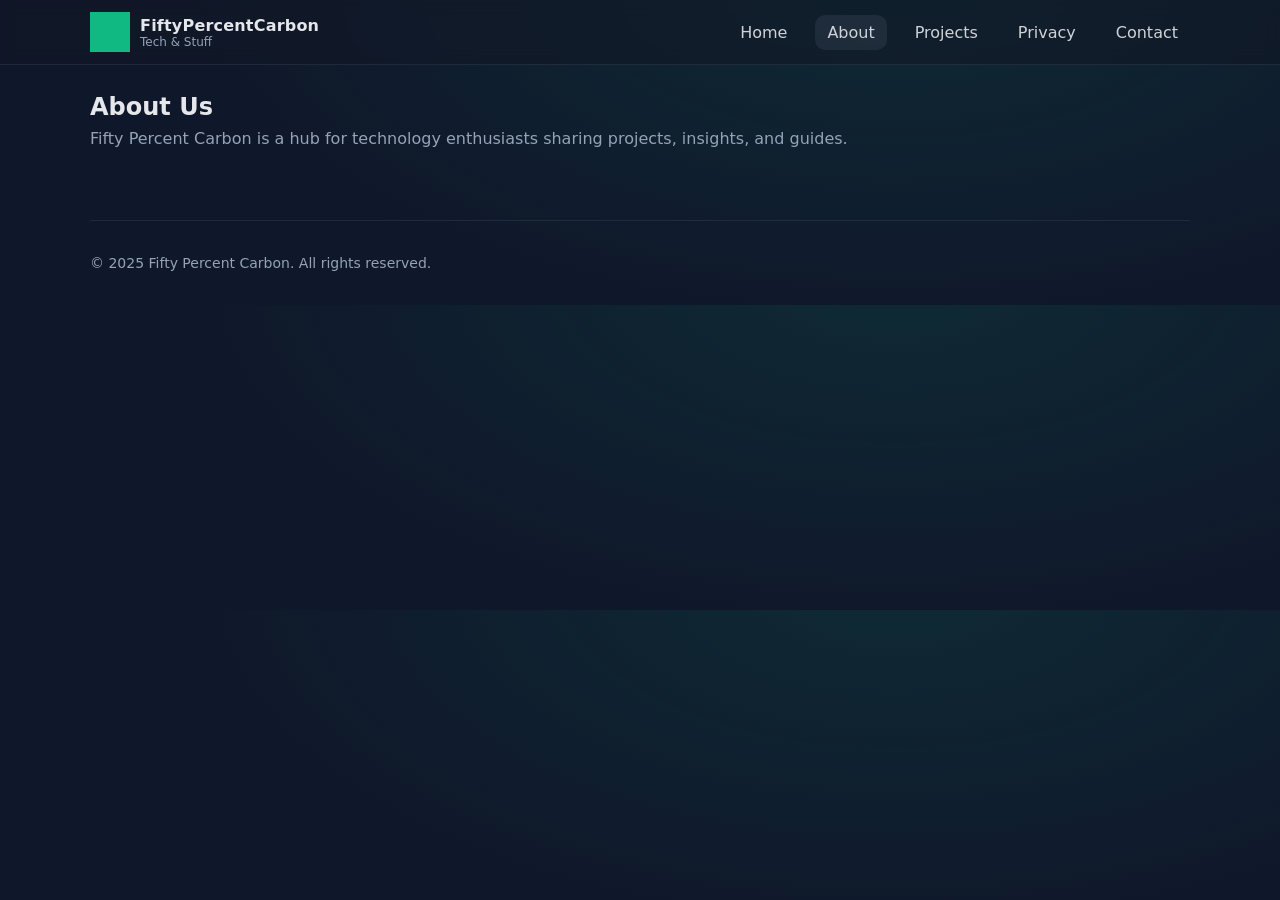
==== about.html @ bc20a0b7 "Full site: new premade package with visible content" ====
<!DOCTYPE html>
<html lang="en">
<head>
<meta charset="UTF-8">
<meta name="viewport" content="width=device-width, initial-scale=1.0">
<title>About - Fifty Percent Carbon</title>
<link rel="stylesheet" href="assets/css/style.css">
</head>
<body>
<header class="header">
<div class="container nav">
<a href="index.html" class="brand">
<img src="assets/images/logo.svg" alt="Logo">
<div><div class="brand-name">FiftyPercentCarbon</div><div class="brand-sub">Tech & Stuff</div></div>
</a>
<nav class="navlinks">
<a href="index.html">Home</a>
<a href="about.html" class="active">About</a>
<a href="projects.html">Projects</a>
<a href="privacy.html">Privacy</a>
<a href="contact.html">Contact</a>
</nav>
<button class="hamburger">&#9776;</button>
</div>
</header>

<div class="container section">
<h2>About Us</h2>
<p class="lead">Fifty Percent Carbon is a hub for technology enthusiasts sharing projects, insights, and guides.</p>
</div>

<footer class="footer container">
<p>&copy; 2025 Fifty Percent Carbon. All rights reserved.</p>
</footer>
<script src="assets/js/script.js"></script>
</body>
</html>
---- assets/css/style.css ----
:root{
  --bg:#0f172a;
  --panel:#111827;
  --text:#e5e7eb;
  --muted:#94a3b8;
  --brand:#10b981;
  --brand-2:#059669;
  --ring:rgba(16,185,129,.35);
}
*{box-sizing:border-box}
body{margin:0;font-family:ui-sans-serif,system-ui,Segoe UI,Roboto,Ubuntu,Cantarell,Noto Sans,Arial;background:radial-gradient(1200px 600px at 70% -10%,rgba(16,185,129,.12),transparent 60%),var(--bg);color:var(--text);}
.container{max-width:1100px;margin:0 auto;padding:24px}
.header{position:sticky;top:0;z-index:50;backdrop-filter: blur(8px);background: rgba(17,24,39,.6);border-bottom:1px solid rgba(148,163,184,.12);}
.nav{display:flex;align-items:center;justify-content:space-between;gap:16px;padding:12px 0}
.brand{display:flex;align-items:center;gap:10px;text-decoration:none;color:var(--text)}
.brand img{width:40px;height:40px}
.brand-name{font-weight:800;letter-spacing:.2px}
.brand-sub{font-size:12px;color:var(--muted)}
.navlinks{display:flex;gap:16px;align-items:center}
.navlinks a{color:var(--text);text-decoration:none;padding:8px 12px;border-radius:10px;opacity:.9}
.navlinks a:hover,.navlinks a.active{background:rgba(148,163,184,.12)}
.hamburger{display:none;background:none;border:0;color:var(--text);font-size:22px}
.hero{display:grid; grid-template-columns:1.1fr .9fr; gap:24px; align-items:center;padding:40px 0;}
.hero h1{font-size:44px;line-height:1.1;margin:0 0 12px}
.hero p{color:var(--muted);font-size:18px;margin:0 0 24px}
.cta{display:inline-flex;gap:10px}
.btn{background:linear-gradient(135deg,var(--brand),var(--brand-2));color:#06291e;font-weight:800;text-decoration:none;padding:12px 16px;border-radius:14px;border:0;box-shadow:0 0 0 0 var(--ring);}
.btn:hover{transform:translateY(-1px)}
.btn.secondary{background:#1f2937;color:var(--text);border:1px solid rgba(148,163,184,.18)}
.card-grid{display:grid;grid-template-columns:repeat(3,1fr);gap:16px}
.card{background:linear-gradient(180deg, rgba(148,163,184,.08), rgba(148,163,184,.04));border:1px solid rgba(148,163,184,.12);border-radius:18px;padding:18px}
.card h3{margin:6px 0 6px}
.card p{margin:0;color:var(--muted)}
.section{padding:28px 0}
.section h2{margin:0 0 8px}
.section p.lead{color:var(--muted);margin:0 0 16px}
.footer{margin-top:28px;border-top:1px solid rgba(148,163,184,.12);padding:20px 0;color:var(--muted);font-size:14px}
.footer a{color:var(--text);text-decoration:none}
.logo{width:96px;height:auto;display:block;margin:0 auto 8px auto;}
@media (max-width: 900px){.hero{grid-template-columns:1fr}.card-grid{grid-template-columns:1fr 1fr}.navlinks{display:none}.hamburger{display:block}.navlinks.open{display:flex;flex-direction:column;align-items:flex-start;padding:12px 0}}
:focus-visible{outline:3px solid var(--ring);outline-offset:2px;border-radius:10px}
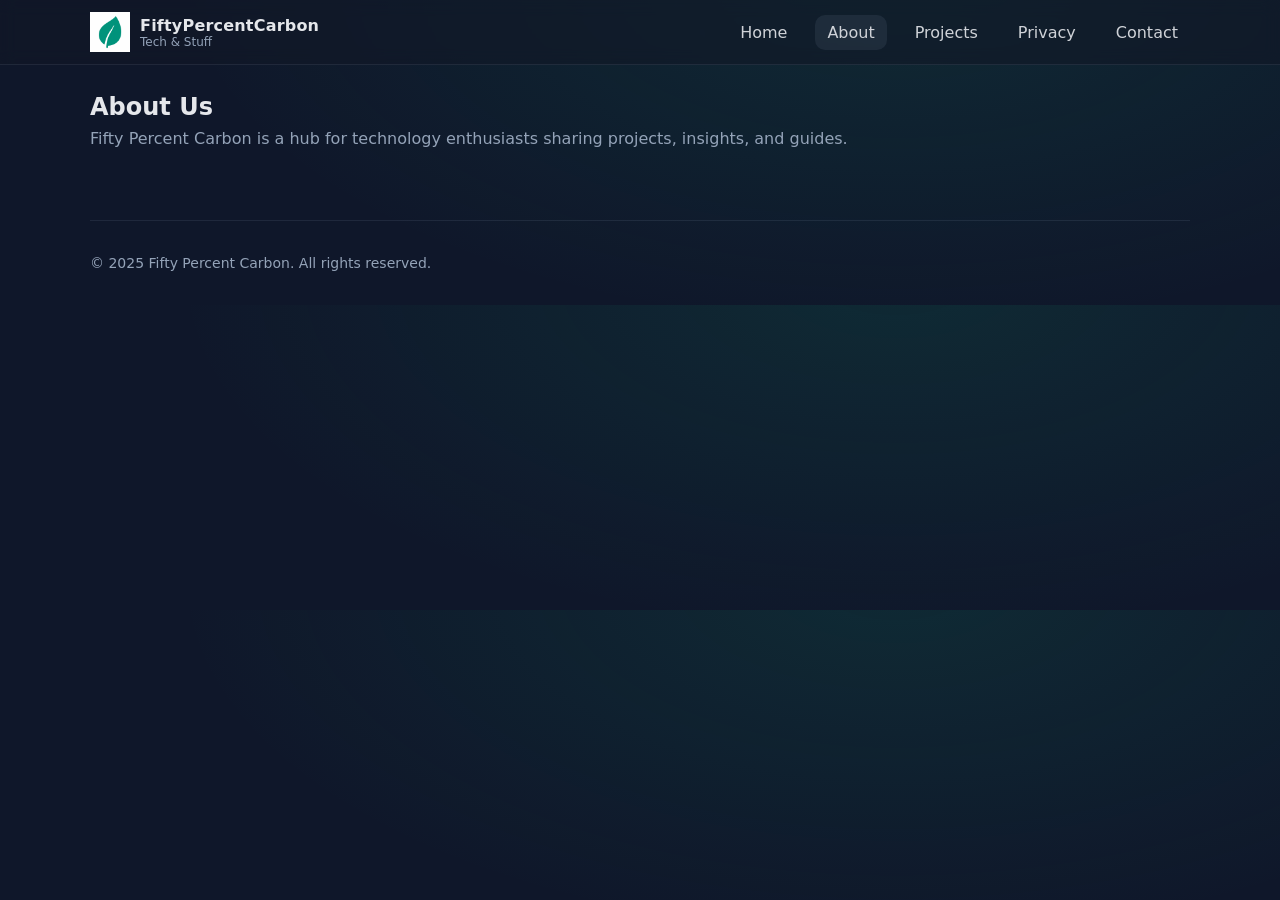
==== commit dde379ef: "bug fixes" ====
--- a/about.html
+++ b/about.html
@@ -11,7 +11,7 @@
 <header class="header">
 <div class="container nav">
 <a href="index.html" class="brand">
-<img src="assets/images/logo.svg" alt="Logo">
+<img src="assets/images/logo.png" alt="Logo">
 <div><div class="brand-name">FiftyPercentCarbon</div><div class="brand-sub">Tech & Stuff</div></div>
 </a>
 <nav class="navlinks">
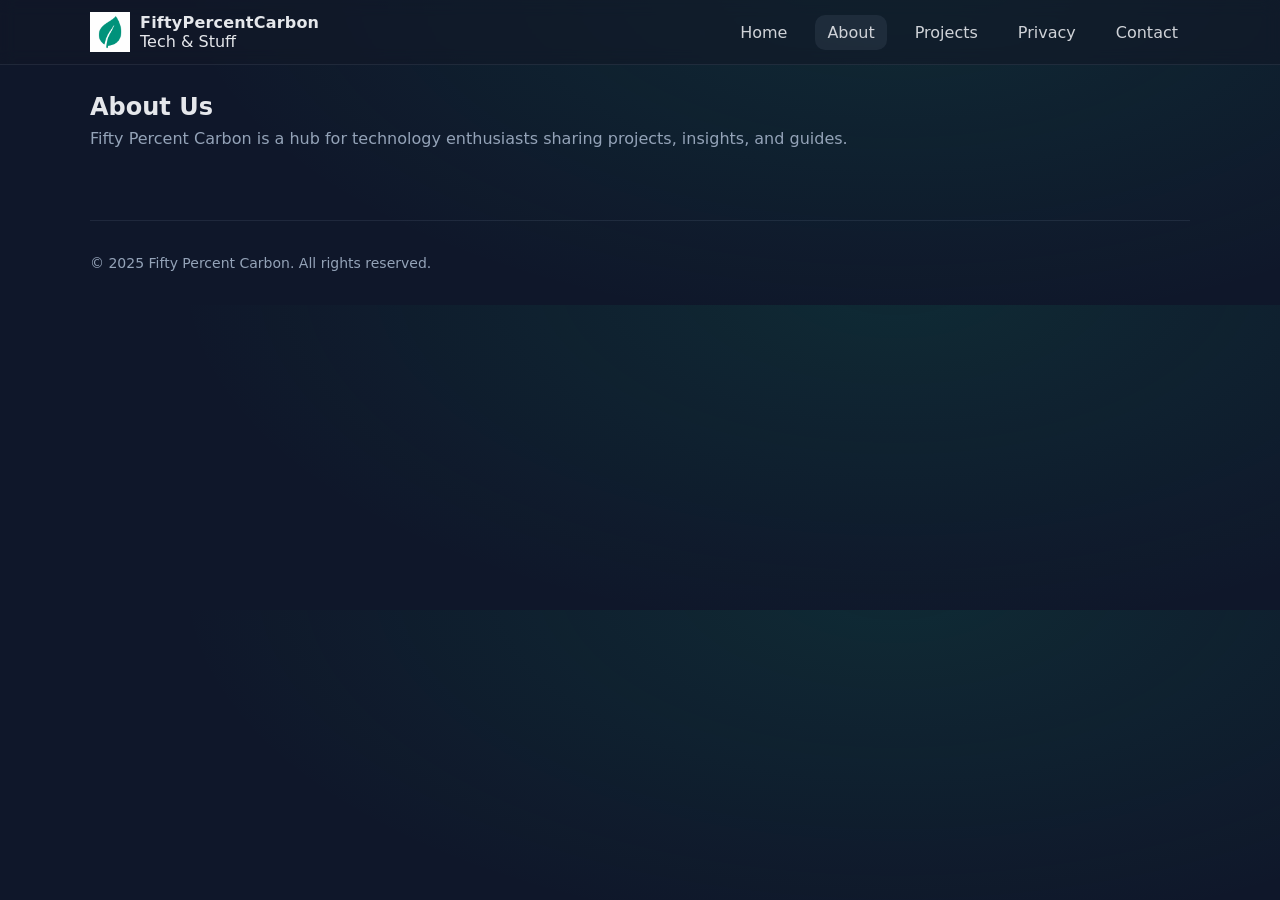
==== commit 13dfb9b2: "update" ====
--- a/about.html
+++ b/about.html
@@ -12,6 +12,7 @@
 <div class="container nav">
 <a href="index.html" class="brand">
 <img src="assets/images/logo.png" alt="Logo">
+<link rel="icon" href="assets/images/favicon.ico">
 <div><div class="brand-name">FiftyPercentCarbon</div><div class="brand-sub">Tech & Stuff</div></div>
 </a>
 <nav class="navlinks">
--- a/assets/css/style.css
+++ b/assets/css/style.css
@@ -1,4 +1,3 @@
-
 :root{
   --bg:#0f172a;
   --panel:#111827;
@@ -8,35 +7,163 @@
   --brand-2:#059669;
   --ring:rgba(16,185,129,.35);
 }
+
 *{box-sizing:border-box}
-body{margin:0;font-family:ui-sans-serif,system-ui,Segoe UI,Roboto,Ubuntu,Cantarell,Noto Sans,Arial;background:radial-gradient(1200px 600px at 70% -10%,rgba(16,185,129,.12),transparent 60%),var(--bg);color:var(--text);}
-.container{max-width:1100px;margin:0 auto;padding:24px}
-.header{position:sticky;top:0;z-index:50;backdrop-filter: blur(8px);background: rgba(17,24,39,.6);border-bottom:1px solid rgba(148,163,184,.12);}
-.nav{display:flex;align-items:center;justify-content:space-between;gap:16px;padding:12px 0}
+body{
+  margin:0;
+  font-family:ui-sans-serif,system-ui,Segoe UI,Roboto,Ubuntu,Cantarell,Noto Sans,Arial;
+  background:radial-gradient(1200px 600px at 70% -10%,rgba(16,185,129,.12),transparent 60%),var(--bg);
+  color:var(--text);
+}
+
+/* Container */
+.container{max-width:1100px;margin:0 auto;padding:0 24px}
+
+/* Header */
+.header {
+  position: sticky;
+  top: 0;
+  z-index: 50;
+  backdrop-filter: blur(8px);
+  background: rgba(17,24,39,.6);
+  border-bottom: 1px solid rgba(148,163,184,.12);
+  width: 100%;
+}
+.header .container {
+  max-width: 1100px;
+  margin: 0 auto;
+  padding: 12px 0;
+  display: flex;
+  justify-content: space-between;
+  align-items: center;
+}
 .brand{display:flex;align-items:center;gap:10px;text-decoration:none;color:var(--text)}
 .brand img{width:40px;height:40px}
 .brand-name{font-weight:800;letter-spacing:.2px}
-.brand-sub{font-size:12px;color:var(--muted)}
 .navlinks{display:flex;gap:16px;align-items:center}
 .navlinks a{color:var(--text);text-decoration:none;padding:8px 12px;border-radius:10px;opacity:.9}
 .navlinks a:hover,.navlinks a.active{background:rgba(148,163,184,.12)}
 .hamburger{display:none;background:none;border:0;color:var(--text);font-size:22px}
+
+/* Hero */
 .hero{display:grid; grid-template-columns:1.1fr .9fr; gap:24px; align-items:center;padding:40px 0;}
 .hero h1{font-size:44px;line-height:1.1;margin:0 0 12px}
 .hero p{color:var(--muted);font-size:18px;margin:0 0 24px}
+
+/* Buttons */
 .cta{display:inline-flex;gap:10px}
-.btn{background:linear-gradient(135deg,var(--brand),var(--brand-2));color:#06291e;font-weight:800;text-decoration:none;padding:12px 16px;border-radius:14px;border:0;box-shadow:0 0 0 0 var(--ring);}
-.btn:hover{transform:translateY(-1px)}
+.btn{
+  background:linear-gradient(135deg,var(--brand),var(--brand-2));
+  color:#06291e;
+  font-weight:800;
+  text-decoration:none;
+  padding:12px 16px;
+  border-radius:14px;
+  border:0;
+  box-shadow:0 0 0 0 var(--ring);
+  cursor:pointer;
+  transition:all 0.2s;
+}
+.btn:hover{
+  transform:translateY(-2px);
+  box-shadow:0 5px 15px rgba(16,185,129,0.35);
+}
 .btn.secondary{background:#1f2937;color:var(--text);border:1px solid rgba(148,163,184,.18)}
+
+/* Cards */
 .card-grid{display:grid;grid-template-columns:repeat(3,1fr);gap:16px}
 .card{background:linear-gradient(180deg, rgba(148,163,184,.08), rgba(148,163,184,.04));border:1px solid rgba(148,163,184,.12);border-radius:18px;padding:18px}
 .card h3{margin:6px 0 6px}
 .card p{margin:0;color:var(--muted)}
+
+/* Sections */
 .section{padding:28px 0}
 .section h2{margin:0 0 8px}
 .section p.lead{color:var(--muted);margin:0 0 16px}
+
+/* Footer */
 .footer{margin-top:28px;border-top:1px solid rgba(148,163,184,.12);padding:20px 0;color:var(--muted);font-size:14px}
 .footer a{color:var(--text);text-decoration:none}
 .logo{width:96px;height:auto;display:block;margin:0 auto 8px auto;}
-@media (max-width: 900px){.hero{grid-template-columns:1fr}.card-grid{grid-template-columns:1fr 1fr}.navlinks{display:none}.hamburger{display:block}.navlinks.open{display:flex;flex-direction:column;align-items:flex-start;padding:12px 0}}
+
+/* Contact Form */
+.contact-form {
+  background-color: var(--panel);
+  padding: 3rem 2.5rem;
+  border-radius: 1rem;
+  box-shadow: 0 10px 25px rgba(0,0,0,0.1);
+  width: 100%;
+  max-width: 500px;
+  margin:0 auto;
+  display: flex;
+  flex-direction: column;
+  gap: 1rem;
+}
+.contact-form h2 {
+  color: var(--brand-2);
+  text-align: center;
+  margin-bottom: 1.5rem;
+  font-weight: 600;
+}
+.contact-form input,
+.contact-form textarea {
+  width: 100%;
+  padding: 0.85rem 1rem;
+  border-radius: 0.75rem;
+  border: 1px solid rgba(148,163,184,.12);
+  background: var(--bg);
+  color: var(--text);
+  font-size: 1rem;
+  font-family: inherit;
+  box-sizing: border-box;
+}
+.contact-form input::placeholder,
+.contact-form textarea::placeholder {
+  color: var(--muted);
+}
+.contact-form input:focus,
+.contact-form textarea:focus {
+  outline:3px solid var(--ring);
+  outline-offset:2px;
+  border-color: var(--brand-2);
+}
+.contact-form textarea {
+  min-height:120px;
+  resize: vertical;
+}
+
+/* First + Last Name side by side */
+.name-fields {
+  display: flex;
+  gap: 1rem;
+  flex-wrap: wrap;
+}
+.name-fields input {
+  flex: 1 1 48%;
+}
+
+/* Main content wrapper */
+main {
+  padding-top:4rem;
+  padding-bottom:4rem;
+  max-width: 1100px;
+  margin: 0 auto;
+  padding-left:24px;
+  padding-right:24px;
+}
+
+/* Responsive adjustments */
+@media (max-width:900px){
+  .hero{grid-template-columns:1fr}
+  .card-grid{grid-template-columns:1fr 1fr}
+  .navlinks{display:none}
+  .hamburger{display:block}
+  .navlinks.open{display:flex;flex-direction:column;align-items:flex-start;padding:12px 0}
+}
+@media (max-width:500px){
+  .name-fields input {
+    flex: 1 1 100%;
+  }
+}
+
 :focus-visible{outline:3px solid var(--ring);outline-offset:2px;border-radius:10px}
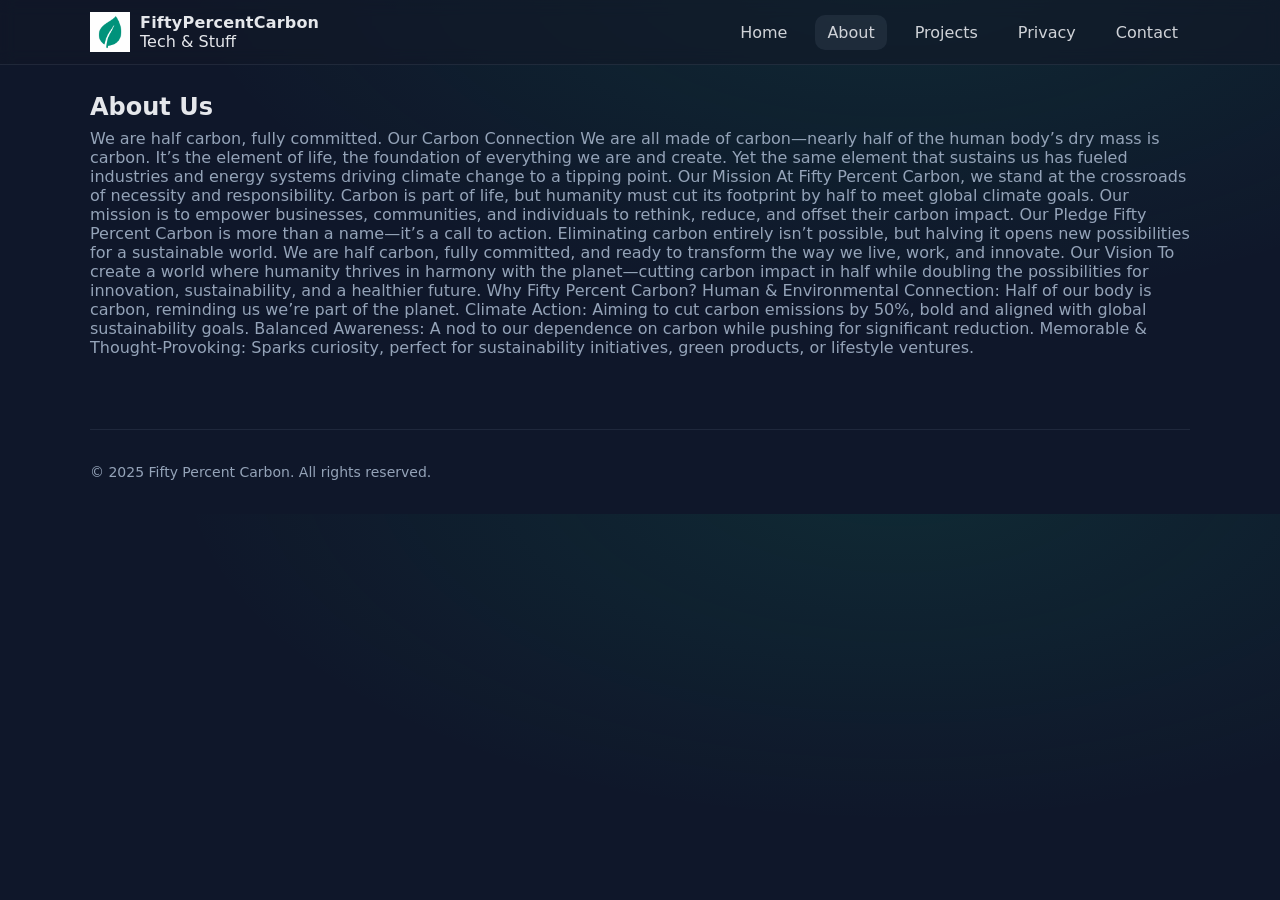
==== commit 49218924: "about" ====
--- a/about.html
+++ b/about.html
@@ -28,7 +28,29 @@
 
 <div class="container section">
 <h2>About Us</h2>
-<p class="lead">Fifty Percent Carbon is a hub for technology enthusiasts sharing projects, insights, and guides.</p>
+<p class="lead">We are half carbon, fully committed.
+
+Our Carbon Connection
+We are all made of carbon—nearly half of the human body’s dry mass is carbon. It’s the element of life, the foundation of everything we are and create. Yet the same element that sustains us has fueled industries and energy systems driving climate change to a tipping point.
+
+Our Mission
+At Fifty Percent Carbon, we stand at the crossroads of necessity and responsibility. Carbon is part of life, but humanity must cut its footprint by half to meet global climate goals. Our mission is to empower businesses, communities, and individuals to rethink, reduce, and offset their carbon impact.
+
+Our Pledge
+Fifty Percent Carbon is more than a name—it’s a call to action. Eliminating carbon entirely isn’t possible, but halving it opens new possibilities for a sustainable world. We are half carbon, fully committed, and ready to transform the way we live, work, and innovate.
+
+Our Vision
+To create a world where humanity thrives in harmony with the planet—cutting carbon impact in half while doubling the possibilities for innovation, sustainability, and a healthier future.
+
+Why Fifty Percent Carbon?
+
+Human & Environmental Connection: Half of our body is carbon, reminding us we’re part of the planet.
+
+Climate Action: Aiming to cut carbon emissions by 50%, bold and aligned with global sustainability goals.
+
+Balanced Awareness: A nod to our dependence on carbon while pushing for significant reduction.
+
+Memorable & Thought-Provoking: Sparks curiosity, perfect for sustainability initiatives, green products, or lifestyle ventures.</p>
 </div>
 
 <footer class="footer container">
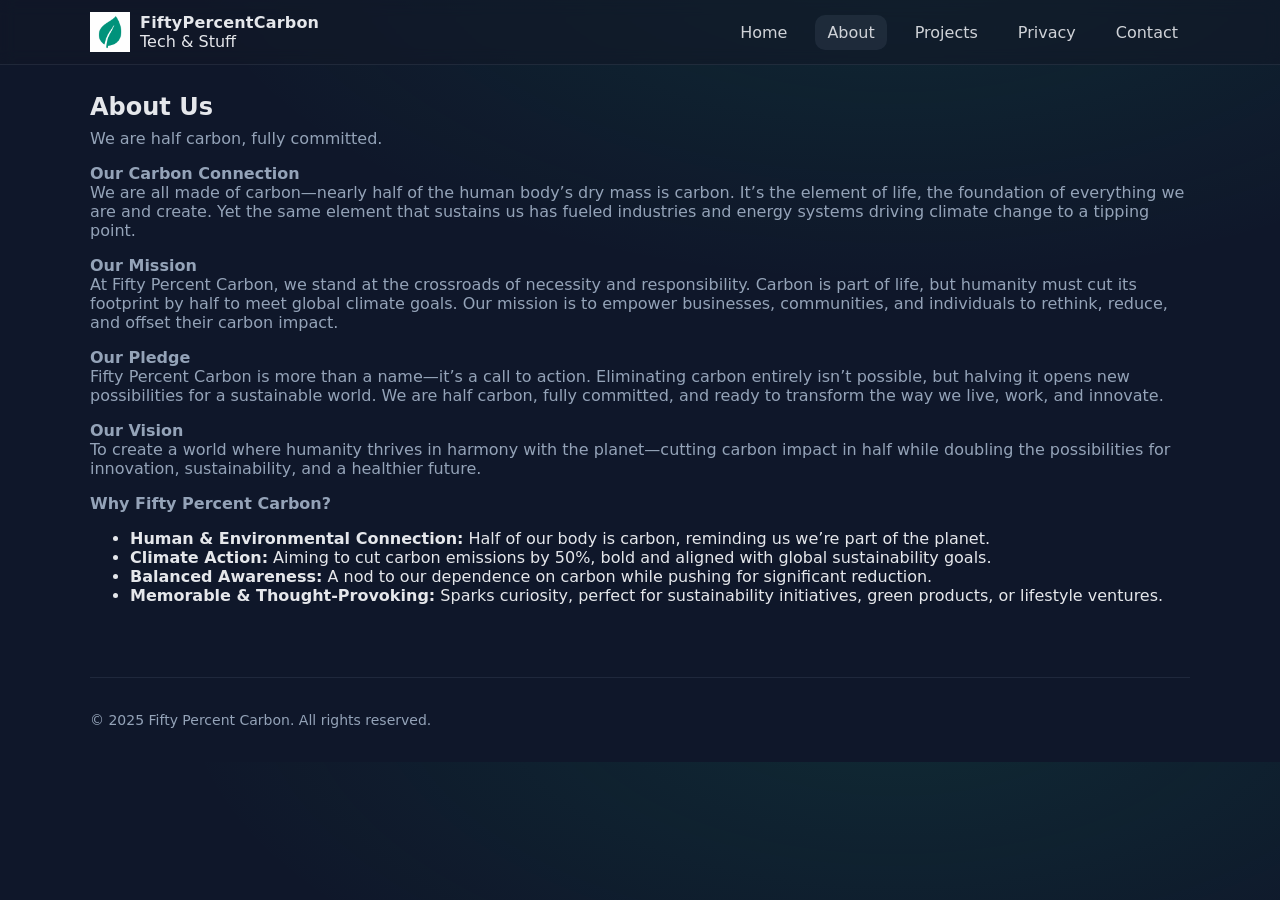
==== commit c7eec7c0: "update" ====
--- a/about.html
+++ b/about.html
@@ -28,29 +28,39 @@
 
 <div class="container section">
 <h2>About Us</h2>
-<p class="lead">We are half carbon, fully committed.
+<p class="lead">
+We are half carbon, fully committed.
+</p>
 
-Our Carbon Connection
+<p class="lead">
+<strong>Our Carbon Connection</strong><br>
 We are all made of carbon—nearly half of the human body’s dry mass is carbon. It’s the element of life, the foundation of everything we are and create. Yet the same element that sustains us has fueled industries and energy systems driving climate change to a tipping point.
+</p>
 
-Our Mission
+<p class="lead">
+<strong>Our Mission</strong><br>
 At Fifty Percent Carbon, we stand at the crossroads of necessity and responsibility. Carbon is part of life, but humanity must cut its footprint by half to meet global climate goals. Our mission is to empower businesses, communities, and individuals to rethink, reduce, and offset their carbon impact.
+</p>
 
-Our Pledge
+<p class="lead">
+<strong>Our Pledge</strong><br>
 Fifty Percent Carbon is more than a name—it’s a call to action. Eliminating carbon entirely isn’t possible, but halving it opens new possibilities for a sustainable world. We are half carbon, fully committed, and ready to transform the way we live, work, and innovate.
+</p>
 
-Our Vision
+<p class="lead">
+<strong>Our Vision</strong><br>
 To create a world where humanity thrives in harmony with the planet—cutting carbon impact in half while doubling the possibilities for innovation, sustainability, and a healthier future.
+</p>
 
-Why Fifty Percent Carbon?
-
-Human & Environmental Connection: Half of our body is carbon, reminding us we’re part of the planet.
-
-Climate Action: Aiming to cut carbon emissions by 50%, bold and aligned with global sustainability goals.
-
-Balanced Awareness: A nod to our dependence on carbon while pushing for significant reduction.
-
-Memorable & Thought-Provoking: Sparks curiosity, perfect for sustainability initiatives, green products, or lifestyle ventures.</p>
+<p class="lead">
+<strong>Why Fifty Percent Carbon?</strong><br>
+<ul>
+  <li><strong>Human & Environmental Connection:</strong> Half of our body is carbon, reminding us we’re part of the planet.</li>
+  <li><strong>Climate Action:</strong> Aiming to cut carbon emissions by 50%, bold and aligned with global sustainability goals.</li>
+  <li><strong>Balanced Awareness:</strong> A nod to our dependence on carbon while pushing for significant reduction.</li>
+  <li><strong>Memorable & Thought-Provoking:</strong> Sparks curiosity, perfect for sustainability initiatives, green products, or lifestyle ventures.</li>
+</ul>
+</p>
 </div>
 
 <footer class="footer container">
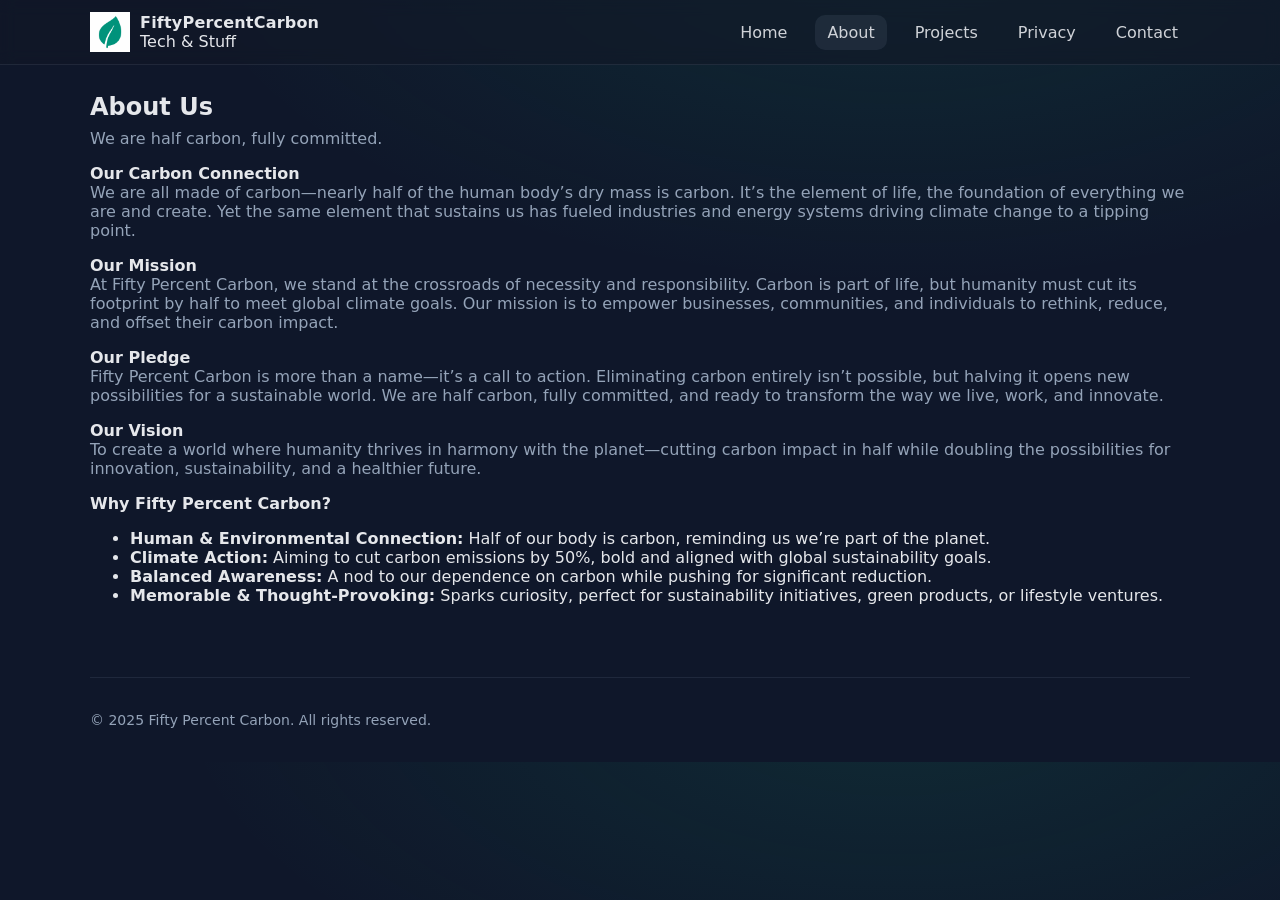
==== commit 15cbbb37: "update" ====
--- a/about.html
+++ b/about.html
@@ -53,14 +53,14 @@
 </p>
 
 <p class="lead">
-<strong>Why Fifty Percent Carbon?</strong><br>
+<strong>Why Fifty Percent Carbon?</strong>
+</p>
 <ul>
   <li><strong>Human & Environmental Connection:</strong> Half of our body is carbon, reminding us we’re part of the planet.</li>
   <li><strong>Climate Action:</strong> Aiming to cut carbon emissions by 50%, bold and aligned with global sustainability goals.</li>
   <li><strong>Balanced Awareness:</strong> A nod to our dependence on carbon while pushing for significant reduction.</li>
   <li><strong>Memorable & Thought-Provoking:</strong> Sparks curiosity, perfect for sustainability initiatives, green products, or lifestyle ventures.</li>
 </ul>
-</p>
 </div>
 
 <footer class="footer container">
--- a/assets/css/style.css
+++ b/assets/css/style.css
@@ -167,3 +167,19 @@
 }
 
 :focus-visible{outline:3px solid var(--ring);outline-offset:2px;border-radius:10px}
+
+/* Lead paragraph subheadings white */
+.lead strong {
+  color: var(--text); /* white for subheadings */
+}
+
+/* Bullet points grey */
+.lead ul {
+  color: var(--muted); /* grey bullets */
+  padding-left: 1.5rem;
+  margin-top: 0.5rem;
+}
+
+.lead ul li {
+  margin-bottom: 0.5rem;
+}
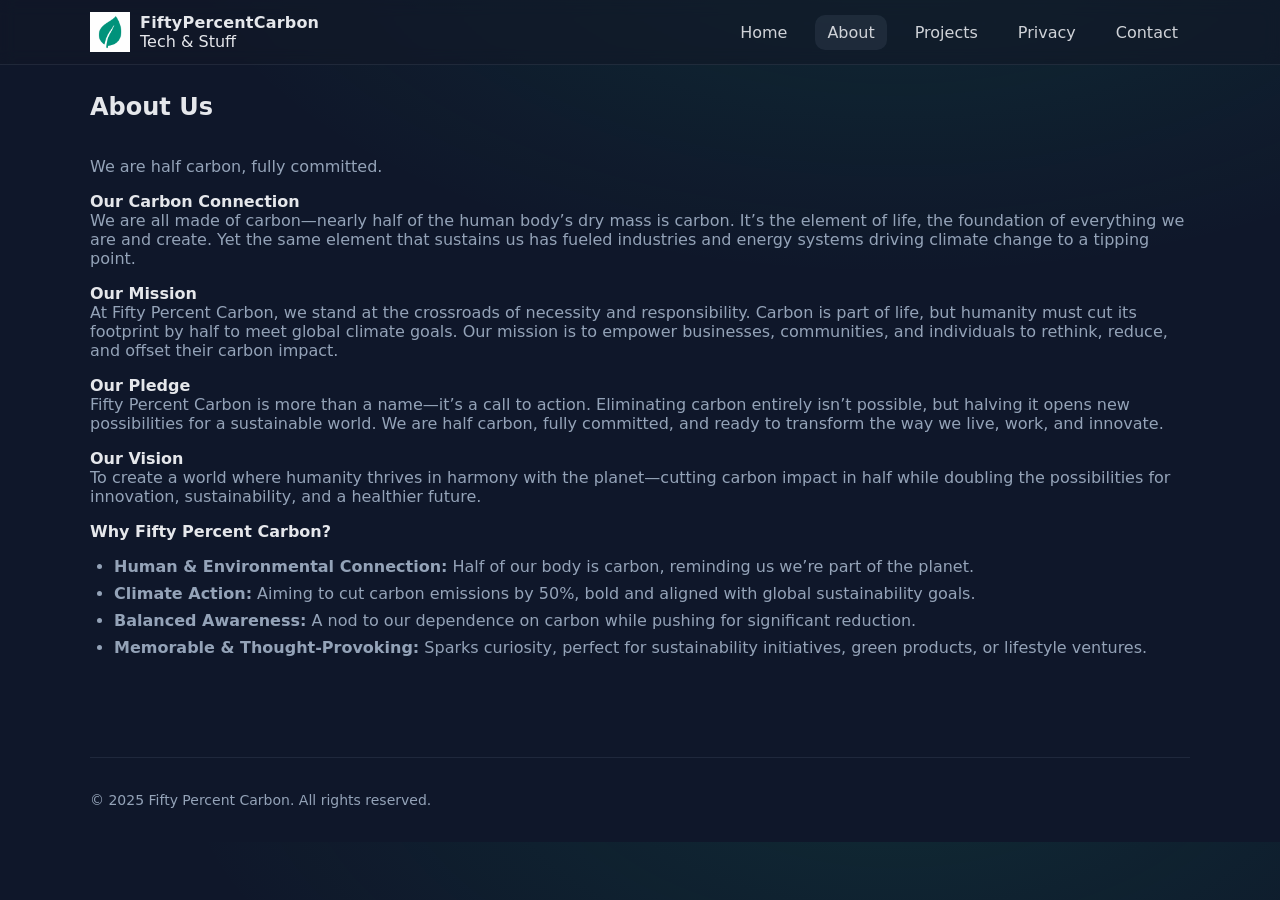
==== commit 5b6d75a3: "update" ====
--- a/about.html
+++ b/about.html
@@ -28,39 +28,41 @@
 
 <div class="container section">
 <h2>About Us</h2>
-<p class="lead">
-We are half carbon, fully committed.
-</p>
+<section class="section container">
+  <p class="lead">
+    We are half carbon, fully committed.
+  </p>
 
-<p class="lead">
-<strong>Our Carbon Connection</strong><br>
-We are all made of carbon—nearly half of the human body’s dry mass is carbon. It’s the element of life, the foundation of everything we are and create. Yet the same element that sustains us has fueled industries and energy systems driving climate change to a tipping point.
-</p>
+  <p class="lead">
+    <strong>Our Carbon Connection</strong><br>
+    We are all made of carbon—nearly half of the human body’s dry mass is carbon. It’s the element of life, the foundation of everything we are and create. Yet the same element that sustains us has fueled industries and energy systems driving climate change to a tipping point.
+  </p>
 
-<p class="lead">
-<strong>Our Mission</strong><br>
-At Fifty Percent Carbon, we stand at the crossroads of necessity and responsibility. Carbon is part of life, but humanity must cut its footprint by half to meet global climate goals. Our mission is to empower businesses, communities, and individuals to rethink, reduce, and offset their carbon impact.
-</p>
+  <p class="lead">
+    <strong>Our Mission</strong><br>
+    At Fifty Percent Carbon, we stand at the crossroads of necessity and responsibility. Carbon is part of life, but humanity must cut its footprint by half to meet global climate goals. Our mission is to empower businesses, communities, and individuals to rethink, reduce, and offset their carbon impact.
+  </p>
 
-<p class="lead">
-<strong>Our Pledge</strong><br>
-Fifty Percent Carbon is more than a name—it’s a call to action. Eliminating carbon entirely isn’t possible, but halving it opens new possibilities for a sustainable world. We are half carbon, fully committed, and ready to transform the way we live, work, and innovate.
-</p>
+  <p class="lead">
+    <strong>Our Pledge</strong><br>
+    Fifty Percent Carbon is more than a name—it’s a call to action. Eliminating carbon entirely isn’t possible, but halving it opens new possibilities for a sustainable world. We are half carbon, fully committed, and ready to transform the way we live, work, and innovate.
+  </p>
 
-<p class="lead">
-<strong>Our Vision</strong><br>
-To create a world where humanity thrives in harmony with the planet—cutting carbon impact in half while doubling the possibilities for innovation, sustainability, and a healthier future.
-</p>
+  <p class="lead">
+    <strong>Our Vision</strong><br>
+    To create a world where humanity thrives in harmony with the planet—cutting carbon impact in half while doubling the possibilities for innovation, sustainability, and a healthier future.
+  </p>
 
-<p class="lead">
-<strong>Why Fifty Percent Carbon?</strong>
-</p>
-<ul>
-  <li><strong>Human & Environmental Connection:</strong> Half of our body is carbon, reminding us we’re part of the planet.</li>
-  <li><strong>Climate Action:</strong> Aiming to cut carbon emissions by 50%, bold and aligned with global sustainability goals.</li>
-  <li><strong>Balanced Awareness:</strong> A nod to our dependence on carbon while pushing for significant reduction.</li>
-  <li><strong>Memorable & Thought-Provoking:</strong> Sparks curiosity, perfect for sustainability initiatives, green products, or lifestyle ventures.</li>
-</ul>
+  <p class="lead">
+    <strong>Why Fifty Percent Carbon?</strong>
+  </p>
+  <ul class="lead-bullets">
+    <li><strong>Human & Environmental Connection:</strong> Half of our body is carbon, reminding us we’re part of the planet.</li>
+    <li><strong>Climate Action:</strong> Aiming to cut carbon emissions by 50%, bold and aligned with global sustainability goals.</li>
+    <li><strong>Balanced Awareness:</strong> A nod to our dependence on carbon while pushing for significant reduction.</li>
+    <li><strong>Memorable & Thought-Provoking:</strong> Sparks curiosity, perfect for sustainability initiatives, green products, or lifestyle ventures.</li>
+  </ul>
+</section>
 </div>
 
 <footer class="footer container">
--- a/assets/css/style.css
+++ b/assets/css/style.css
@@ -168,18 +168,22 @@
 
 :focus-visible{outline:3px solid var(--ring);outline-offset:2px;border-radius:10px}
 
-/* Lead paragraph subheadings white */
+/* Lead paragraph headings */
 .lead strong {
-  color: var(--text); /* white for subheadings */
+  color: var(--text); /* white for headings */
 }
 
-/* Bullet points grey */
-.lead ul {
+/* Bullet points for brand story */
+.lead-bullets {
   color: var(--muted); /* grey bullets */
   padding-left: 1.5rem;
   margin-top: 0.5rem;
 }
 
-.lead ul li {
+.lead-bullets li {
   margin-bottom: 0.5rem;
 }
+
+.lead-bullets li strong {
+  color: var(--muted); /* bold inside bullets stays grey */
+}
